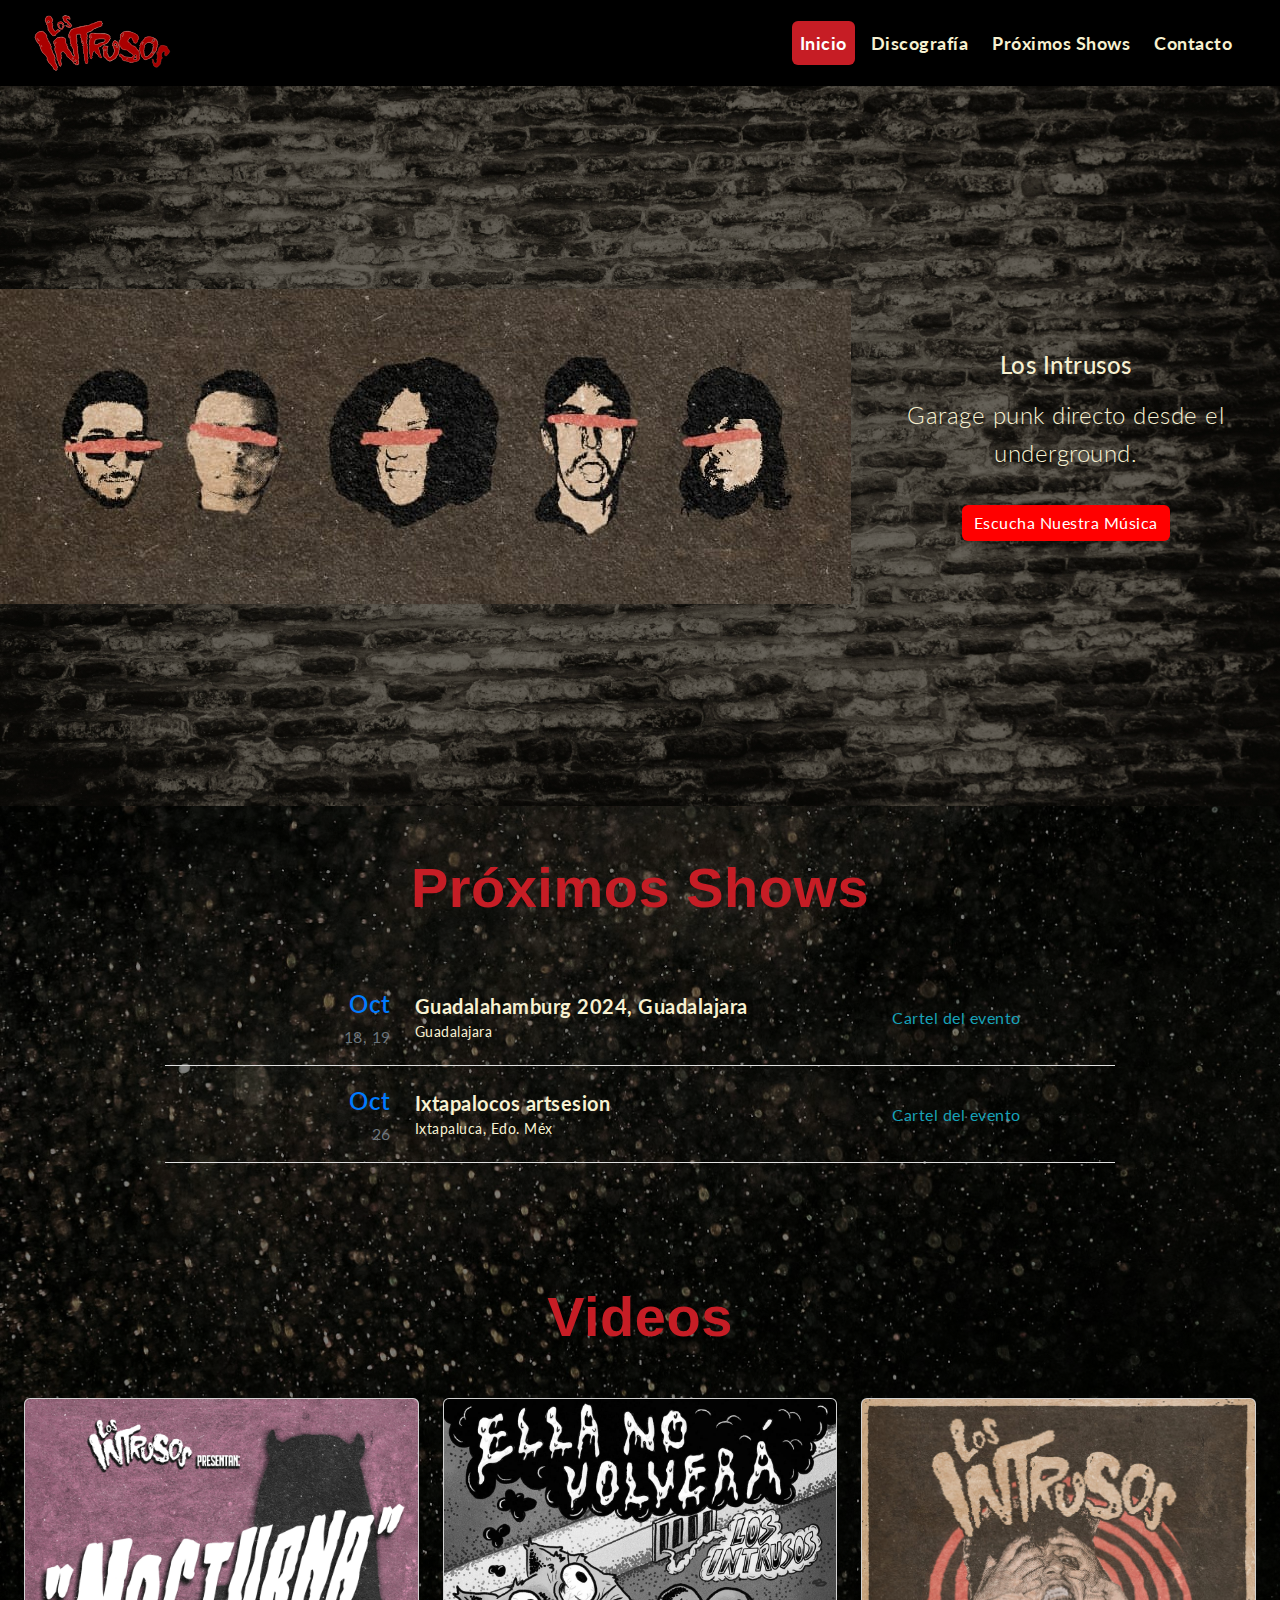
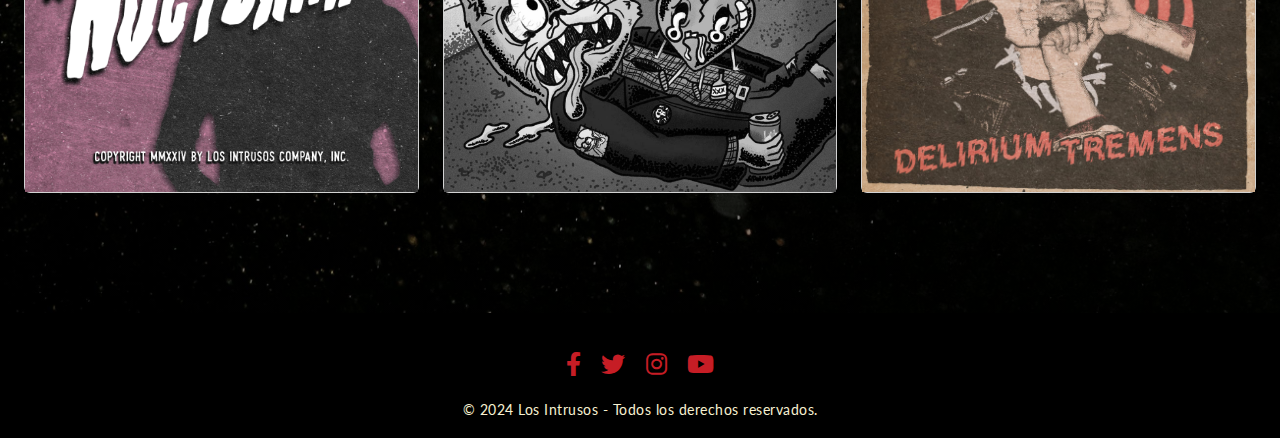
==== index.html @ 307b2fc5 "fondo 1" ====
<!DOCTYPE html>
<html lang="es">

<head>
    <meta charset="UTF-8">
    <meta name="viewport" content="width=device-width, initial-scale=1.0">
    <meta name="description" content="Sitio oficial de Los Intrusos - Garage punk desde el corazón del underground.">
    <title>Los Intrusos - Página Oficial</title>
    <!-- Favicon en SVG -->
    <link rel="icon" type="image/svg+xml" href="assets/img/favicon.svg">
    <!-- Bootstrap CSS -->
    <link href="https://cdn.jsdelivr.net/npm/bootstrap@5.3.0/dist/css/bootstrap.min.css" rel="stylesheet">
    <link rel="stylesheet" href="https://cdnjs.cloudflare.com/ajax/libs/font-awesome/6.0.0-beta3/css/all.min.css">
    <!-- CSS Personalizado -->
    <link rel="stylesheet" href="assets/css/generales.css">
     <!-- jQuery desde CDN -->
     <script src="https://code.jquery.com/jquery-3.6.0.min.js"></script>
</head>

<body>
    <!-- Header y Navbar -->
    <span class="ir-arriba icon-arrow-up2 fa-regular fa-square-caret-up">
        <!-- <i class="fa-regular fa-square-caret-up"></i> -->
    </span>
    <header>
        <!-- <nav class="navbar navbar-expand-lg navbar-dark bg-dark"></nav> -->
        <nav class="navbar navbar-expand-lg navbar-dark">
            <div class="container container-navbar">
                <a class="navbar-brand" href="#">
                    <img src="assets/img/intrusos_logo.svg" alt="Logo de Los Intrusos">
                </a>
                <!-- <a class="navbar-brand" href="#">Los Intrusos</a> -->
                <button class="navbar-toggler" type="button" data-bs-toggle="collapse" data-bs-target="#navbarNav">
                    <span class="navbar-toggler-icon"></span>
                </button>
                <div class="collapse navbar-collapse " id="navbarNav">
                    <ul class="navbar-nav ms-auto nav-pills navbar-brand">
                        <li class="nav-item">
                            <a class="nav-link active" href="#inicio">Inicio</a>
                        </li>
                        <li class="nav-item">
                            <a class="nav-link" href="#discos">Discografía</a>
                        </li>
                        <li class="nav-item">
                            <a class="nav-link" href="#tour">Próximos Shows</a>
                        </li>
                        <li class="nav-item">
                            <a class="nav-link" href="#contacto">Contacto</a>
                        </li>
                    </ul>
                </div>
            </div>
        </nav>
    </header>
    <!-- Sección Hero -->
    <section id="inicio" class="hero d-flex align-items-center">
        <img src="assets/img/todos.jpg" class="card-img-top img-hero " alt="Demo 2024">
        <div class="container text-center text-white">
            <h1>Los Intrusos</h1>
            <p class="lead">Garage punk directo desde el underground.</p>
            <a href="https://www.youtube.com/@losintrusos8599" class="btn btn-danger" target="_blank">Escucha Nuestra
                Música</a>
        </div>
    </section>
    <!-- Sección Próximos Shows -->
    <!-- section id="tour" class="tour-container bg-dark py-5 bg-light"> -->
    <section id="tour" class="tour-container py-5">
        <div class="container">
            <div class="text-center mb-5">
                <h1 class="title display-4">Próximos Shows</h1>
            </div>
            <div class="row justify-content-center">
                <div class="col-12 col-lg-10">
                    <div class="row align-items-center text-center py-3 evento-item" data-bs-toggle="modal" data-bs-target="#modalFlayer" style="cursor: pointer;">
                        <div class="col-3 text-end">
                            <a href="#" class="text-decoration-none w-100 d-block">
                                <span class="mes fs-4">Oct</span>
                                <span class="fecha d-block fs-6">18, 19</span>
                            </a>
                        </div>
                        <div class="col-5 text-start">
                            <a href="#" class="text-decoration-none w-100 d-block">
                                <span class="lugar fs-5 fw-bold">Guadalahamburg 2024, Guadalajara</span>
                                <span class="ubicacion d-block">Guadalajara</span>
                            </a>
                        </div>
                        <div class="col-4">
                            <a href="/" class="text-decoration-none w-100 d-block">
                                <span class="flyer">Cartel del evento</span>
                            </a>
                        </div>
                    </div>
                </div>
            </div>
            <div class="row justify-content-center">
                <div class="col-12 col-lg-10">
                    <div class="row align-items-center text-center py-3 evento-item" data-bs-toggle="modal" data-bs-target="#modalFlayer1" style="cursor: pointer;">
                        <div class="col-3 text-end">
                            <a href="/" class="text-decoration-none w-100 d-block">
                                <span class="mes fs-4">Oct</span>
                                <span class="fecha d-block fs-6">26</span>
                            </a>
                        </div>
                        <div class="col-5 text-start">
                            <a href="#" class="text-decoration-none w-100 d-block">
                                <span class="lugar fs-5 fw-bold">Ixtapalocos artsesion</span>
                                <span class="ubicacion d-block">Ixtapaluca, Edo. Méx</span>
                            </a>
                        </div>
                        <div class="col-4">
                            <a href="#" class="text-decoration-none w-100 d-block">
                                <span class="flyer">Cartel del evento</span>
                            </a>
                        </div>
                    </div>
                </div>
            </div>
           <!-- Modal HTML -->
           <div class="modal fade" id="modalFlayer" tabindex="-1" aria-labelledby="modalFlayer1Title" aria-hidden="true">
            <div class="modal-dialog modal-dialog-centered">
                <div class="modal-content">
                    <div class="modal-header">
                        <h5 class="modal-title title" id="modalFlayer1Title">Guadalahamburg 2024</h5>
                        <button type="button" class="btn-close" data-bs-dismiss="modal" aria-label="Close"></button>
                    </div>
                    <div class="modal-body">
                        <img src="assets/img/hamburguer_flyer.jpg" class="img-fluid" alt="Flyer del evento">
                    </div>
                </div>
            </div>
        </div>
            <div class="modal fade" id="modalFlayer1" tabindex="-1" aria-labelledby="modalFlayer1Title" aria-hidden="true">
                <div class="modal-dialog modal-dialog-centered">
                    <div class="modal-content">
                        <div class="modal-header">
                            <h5 class="modal-title title" id="modalFlayer1Title">Ixtapalocos Artsesions</h5>
                            <button type="button" class="btn-close" data-bs-dismiss="modal" aria-label="Close"></button>
                        </div>
                        <div class="modal-body">
                            <img src="assets/img/ixtapalocos.jpg" class="img-fluid" alt="Flyer del evento">
                        </div>
                    </div>
                </div>
            </div>
            <!-- Modal -->
             <!-- Modal HTML -->
            <div class="modal fade" id="modalFlayer2" tabindex="-1" aria-labelledby="modalFlayer2Title" aria-hidden="true">
                <div class="modal-dialog modal-dialog-centered">
                    <div class="modal-content">
                        <div class="modal-header">
                            <h5 class="modal-title" id="modalFlayer2Title">Flyer del Evento</h5>
                            <button type="button" class="btn-close" data-bs-dismiss="modal" aria-label="Close"></button>
                        </div>
                        <div class="modal-body">
                            <img src="assets/img/" class="img-fluid" alt="Flyer del evento">
                        </div>
                    </div>
                </div>
            </div>
            <!-- Modal -->
        </div>
    </section>
    <!-- Sección Discografía -->
    <!-- <section id="discos" class="py-5 bg-dark text-white"> -->
    <section id="discos" class="py-5 text-white discos">
        <!-- <div class="container"> -->
            <div class="text-center mb-5">
                <h1 class="title display-4">Videos</h1>
            </div>
            <div class="row"> <!-- Estructura general en filas -->
                <!-- Primera Card -->
                <div class="col-sm-12 col-md-4 mb-5"> 
                <div class="card">
                    <img src="assets/img/nocturna.jpg" class="card-img-top" alt="Nocturna">
                    <!-- <div class="card-body"> -->
                    <!-- <h5 class="card-title">Nocturna</h5>
                    <p class="card-text">Descripción breve</p> -->
                    <!-- <a href="https://www.youtube.com/watch?v=2ZESgN-nUH0" target="_blank" class="btn btn-primary">Ver video</a> -->
                    <!-- </div> -->
                </div>
                </div>
                <!-- Segunda Card -->
                <div class="col-sm-12 col-md-4 mb-5">
                    <div class="card">
                        <img src="assets/img/ellanovolvera.jpg" class="card-img-top" alt="Ella no volvera">
                        <!-- <div class="card-body">
                            <h5 class="card-title">Ella no volverá</h5>
                            <p class="card-text">Descripción breve</p>
                            <a href="https://www.youtube.com/watch?v=C_v03W-5hks" target="_blank" class="btn btn-primary">Ver video</a>
                        </div> -->
                    </div>
                </div>
                <!-- Tercera Card -->
                <div class="col-sm-12 col-md-4 mb-5">
                    <div class="card">
                        <img src="assets/img/deliriumtremen.jpg" class="card-img-top" alt="Delirium Tremens">
                        <!-- <div class="card-body">
                            <h5 class="card-title">Delirium Tremens</h5>
                            <p class="card-text">Descripción breve</p>
                            <a href="https://www.youtube.com/watch?v=zks_wS2IIqw" target="_blank" class="btn btn-primary">Ver video</a>
                        </div> -->
                    </div>
                </div>
                <!-- Cuarta Card -->
                <!-- <div class="col-sm-12 col-md-3 mb-3">
                    <div class="card">
                        <img src="assets/img/donablanca.jpg" class="card-img-top" alt="Doña blanca">
                        <div class="card-body">
                            <h5 class="card-title">Doña blanca</h5>
                            <p class="card-text">Descripción breve</p>
                            <a href="https://www.youtube.com/watch?v=HKIcbiBJI2M" target="_blank" class="btn btn-primary">Ver video</a>
                        </div>
                    </div>
                </div> -->
            </div>
        </div>
    </section>
    <!-- Footer -->
    <footer>
        <div class="fusion-social-networks-wrapper">
            <a href="https://www.facebook.com/losintrusosgarage.mx" target="_blank" aria-label="Facebook">
                <i class="fab fa-facebook-f"></i>
            </a>
            <a href="https://twitter.com" target="_blank" aria-label="Twitter">
                <i class="fab fa-twitter"></i>
            </a>
            <a href="https://www.instagram.com/losintrusosmx/" target="_blank" aria-label="Instagram">
                <i class="fab fa-instagram"></i>
            </a>
            <a href="https://www.youtube.com/@losintrusos8599" target="_blank" aria-label="YouTube">
                <i class="fab fa-youtube"></i>
            </a>
        </div>
        <p>© 2024 Los Intrusos - Todos los derechos reservados.</p>
    </footer>
<!-- </footer> -->
 <!-- js -->
    <script>
        $(document).ready(function(){

            $('.ir-arriba').click(function(){
                $('body, html').animate({
                    scrollTop: '0px'
                }, 300);
            });

            $(window).scroll(function(){
                if( $(this).scrollTop() > 0 ){
                    $('.ir-arriba').slideDown(300);
                } else {
                    $('.ir-arriba').slideUp(300);
                }
            });

        });
        $('#myModal').on('shown.bs.modal', function () {
            $('#myInput').trigger('focus');
        })
        document.querySelectorAll('.evento-item a').forEach(link => {
            link.addEventListener('click', event => {
                event.preventDefault(); // Evita el desplazamiento hacia arriba
            });
        });
    </script>
    <!-- Bootstrap JS -->
    <script src="https://cdn.jsdelivr.net/npm/bootstrap@5.3.0/dist/js/bootstrap.bundle.min.js"></script>
    <script src="https://cdn.jsdelivr.net/npm/bootstrap@5.3.0/dist/js/bootstrap.bundle.min.js"></script>
</body>
</html>
---- assets/css/generales.css ----
/* Variables Globales */
@import url('https://fonts.googleapis.com/css2?family=Poppins:wght@400;700&display=swap');
@import url('https://fonts.googleapis.com/css2?family=Lato:ital,wght@0,100;0,300;0,400;0,700;0,900;1,100;1,300;1,400;1,700;1,900&display=swap');

:root {
    --primary-color: #ff0000; /* Rojo vibrante */
    --secondary-color: #000000; /* Negro */
    --text-color: #f7f1d1;
    --background-color: #1a1a1a; /* Gris oscuro */
    
    --hero-font: 'Lato', sans-serif;
    --body-font: 'Lato', sans-serif;
    --font-size-body: clamp(14px, 1.5vw, 18px);
    --font-size-heading: clamp(20px, 2.5vw, 32px);

    --color-1: #c61d25;
    --color-1-hover: #ff4d4d;
    --color-2: #f7f1d1;
    --color-3: #0c0405;
    --color-4: #959384;
    --color-5: #d1c3b5;

    /* Medidas de fuentes */
    --font-size-xs: 14px; /* Extra Small Devices (mobile) */
    --font-size-sm: 16px; /* Small Devices (small tablets) */
    --font-size-md: 18px; /* Medium Devices (tablets, small laptops) */
    --font-size-lg: 20px; /* Large Devices (desktops, large laptops) */
    --font-size-xl: 24px; /* Extra Large Devices (large screens) */

    --size-title-xl: 42px; /* Extra Large Devices */
}

header {
    position: sticky; /* Cambia a fixed si deseas que esté siempre visible */
    top: 0;
    z-index: 1000; /* Asegura que esté por encima de otros elementos */
}

/* Estilo general del body */
body {
    /* background-color: var(--background-color); */
    /* background: linear-gradient(rgba(0, 0, 0, 0.5), rgba(0, 0, 0, 0.5)), url('../img/fondoobscuro.jpg') no-repeat center center/cover; */
    /* background: linear-gradient(rgba(0, 0, 0, 0.5), rgba(0, 0, 0, 0.5)), url('../img/fondos/fondo_azul.jpg') no-repeat center center/cover; */
    /* background: linear-gradient(rgba(0, 0, 0, 0.5), rgba(0, 0, 0, 0.5)), url('../img/fondos/pexels-cottonbro.jpg') no-repeat center center/cover; */
    background: linear-gradient(rgba(0, 0, 0, 0.5), rgba(0, 0, 0, 0.5)), url('../img/fondos/pexels-cottonbro-9665191.jpg') no-repeat center center/cover;
    /* background: url('../img/fondos/pexels-cottonbro.jpg'); */
    color: var(--text-color);
    font-family: var(--body-font);
    margin: 0;
    padding: 0;
    /* font-size: var(--font-size-xs); */
    font-size: var(--font-size-body);
    line-height: 1.6; /* Espacio entre líneas */
    letter-spacing: 0.5px; /* Espaciado entre letras */
}

/* Header y Navbar */
.navbar {
    background-color: var(--secondary-color);
    display: flex; /* Agregar flex para alinear elementos */
    justify-content: flex-end; /* Alinear opciones a la derecha */
}

.navbar-brand {
    font-family: var(--hero-font);
    font-size: var(--font-size-md);
    font-weight: bold;
}
.navbar-brand img {
    height: 60px;  /* Ajusta la altura del logo */
    width: auto;   /* Mantiene la proporción */
}
.container-navbar {
    max-width: 100%;
    padding: 0 24px; /* Espaciado lateral */
    gap: 4px;
}

.container-navbar li:hover {
    border: 1px solid var(--color-1);
    color: var(--color-1);
    border-radius: 8px;
}

#navbarNav ul {
    display: flex; /* Flex para alinear elementos horizontalmente */
    gap: 8px;
}

.nav-pills .nav-link.active, .nav-pills .show>.nav-link {
    background-color: var(--color-1); /* Usar variable global */
}

.nav-link {
    color: var(--text-color);
}

.nav-link:hover {
    color: var(--primary-color);
}

/* Hero Section */
.hero {
    height: 80vh;
    display: flex;
    justify-content: center;
    align-items: center;
    text-align: center;
    background: linear-gradient(rgba(0, 0, 0, 0.5), rgba(0, 0, 0, 0.5)), url('../img/ladrillos.jpg') no-repeat center center/cover;
    /* background: linear-gradient(rgba(0, 0, 0, 0.5), rgba(0, 0, 0, 0.5)), url('../img/fabrica.jpg') no-repeat center center/cover; */
}
.hero h1 {
    font-size: var(--font-size-lg);
    font-family: var(--hero-font);
    color: var(--color-2);
    margin-bottom: 1rem;
}

.hero p {
    font-size: var(--font-size-lg);
    margin-bottom: 2rem;
    color: var(--color-2);
}

.hero .btn {
    background-color: var(--primary-color);
    border: none;
}

.hero .btn:hover {
    background-color: #ff4d4d;
}

/* Discografía */
.discos {
    margin:24px ;
}
.carouselExampleControls{
    padding:5%;
}
.carousel-control-prev {
    left: -150px;
}
.carousel-control-next {
    right: -150px;
}

/* Próximos Shows */
.tour-container {
    /* background-color: #f8f9fa; */
}

.title {
    font-family: 'Arial', sans-serif;
    font-weight: 700;
    color: var(--color-1);
}

.evento-item {
    border-bottom: 1px solid #e0e0e0;
    transition: background-color 0.3s ease;
    cursor: pointer;
}
.evento-item a {
    color: var(--body-font);
}
.evento-item:hover .mes,
.evento-item:hover .fecha, 
.evento-item:hover .lugar,
.evento-item:hover .ubicacion,
.evento-item:hover .flyer {
    color: var(--color-1-hover);
}
.evento-item:active .mes,
.evento-item:active .fecha, 
.evento-item:active .lugar,
.evento-item:active .ubicacion,
.evento-item:active .flyer {
    color: var(--color-1-hover) !important;
}
.mes {
    font-weight: 600;
    color: #007bff;
}

.fecha {
    color: #6c757d;
}

.lugar {
    /* font-family: 'Arial', sans-serif; */
    font-weight: bold;
}

.ubicacion {
    font-size: 0.85rem;
    color: var(--text-color);
}

.flyer {
    font-size: 1rem;
    color: #17a2b8;
    cursor: pointer;
}

.flyer:hover {
    text-decoration: underline;
}
.ir-arriba {
    display:none;
    padding:20px;
    background: var(--color-1);
    font-size:20px;
    border-radius: 8px;
    color:#fff;
    cursor:pointer;
    position: fixed;
    bottom:15px;
    right:15px;
}

/* Footer */
footer {
    background-color: var(--secondary-color);
    text-align: center; /* Centra el texto */
    padding: 16px 0; /* Espaciado arriba y abajo */
}

footer p {
    color: var(--text-color);
    margin: 0; /* Elimina el margen por defecto */
    font-size: var(--font-size-xs); /* Tamaño de fuente */
}

.fusion-social-networks-wrapper {
    display: flex;
    justify-content: center; /* Centra los iconos horizontalmente */
    margin: 16px 0; /* Espacio alrededor del contenedor */
}

.fusion-social-networks-wrapper a {
    color: var(--color-1); /* Color de los iconos */
    margin: 0 10px; /* Espaciado entre iconos */
    font-size: 24px; /* Tamaño de los iconos */
    transition: color 0.3s ease; /* Transición suave para el color */
}
.fusion-social-networks-wrapper a:hover {
    color: var(--primary-color); /* Color en hover */
}
.fusion-social-networks-wrapper img {
    width: 24px; /* Ancho de los iconos */
    height: auto; /* Mantiene la proporción */
    transition: transform 0.2s; /* Añade efecto al pasar el ratón */
}

.fusion-social-networks-wrapper img:hover {
    transform: scale(1.1); /* Aumenta el tamaño del icono al pasar el ratón */
}
.bi {
    color: var(--color-1);
}
/* Estilos personalizados con media queries */
@media (max-width: 575.98px) {
    body {
        font-size: var(--font-size-sm); /* Tamaño de fuente base */
    }
    .container-navbar {
        padding: 0 12px; /* Espaciado lateral */
    }
    .navbar-brand {
        font-size: var(--font-size-sm);
    }
    .navbar-brand img {
        height: 30px;
    }
    .hero h1 {
        font-size: var(--font-size-lg);
    }
    .hero p {
        font-size: var(--font-size-md);
    }
    .img-hero {
        display: none;
    }
}

@media (min-width: 560px) and (max-width: 767.98px) {
    .container-navbar {
        padding: 0 12px 0 12px;
    }
    .container-navbar a {
        padding: 0 0 0 24px;
    }
    .navbar-brand {
        font-size: var(--font-size-sm);
    }
    .navbar-brand img {
        height: 30px;
    }
    .hero h1 {
        font-size: var(--font-size-lg);
        font-weight: bold;
    }
    .hero p {
        font-size: var(--font-size-md);
    }
    .img-hero {
        display: none;
    }
    .d-none-sm {
        display: none !important;
    }

}

@media (min-width: 768px) and (max-width: 991.98px) {
    .container-navbar {
        padding: 0;
    }   
    .navbar-brand {
        font-size: var(--font-size-md);
    }
    .hero h1 {
        font-size: var(----font-size-xl);
    }
    .hero p {
        font-size: var(--font-size-lg);
    }
    .img-hero {
        display: none;
    }
    .d-none-sm {
        display: none !important;
    }
}

@media (min-width: 992px) {
    .hero h1 {
        font-size: var(--font-size-xl);
    }
    .hero p {
        font-size: var(--font-size-xl);
    }
}
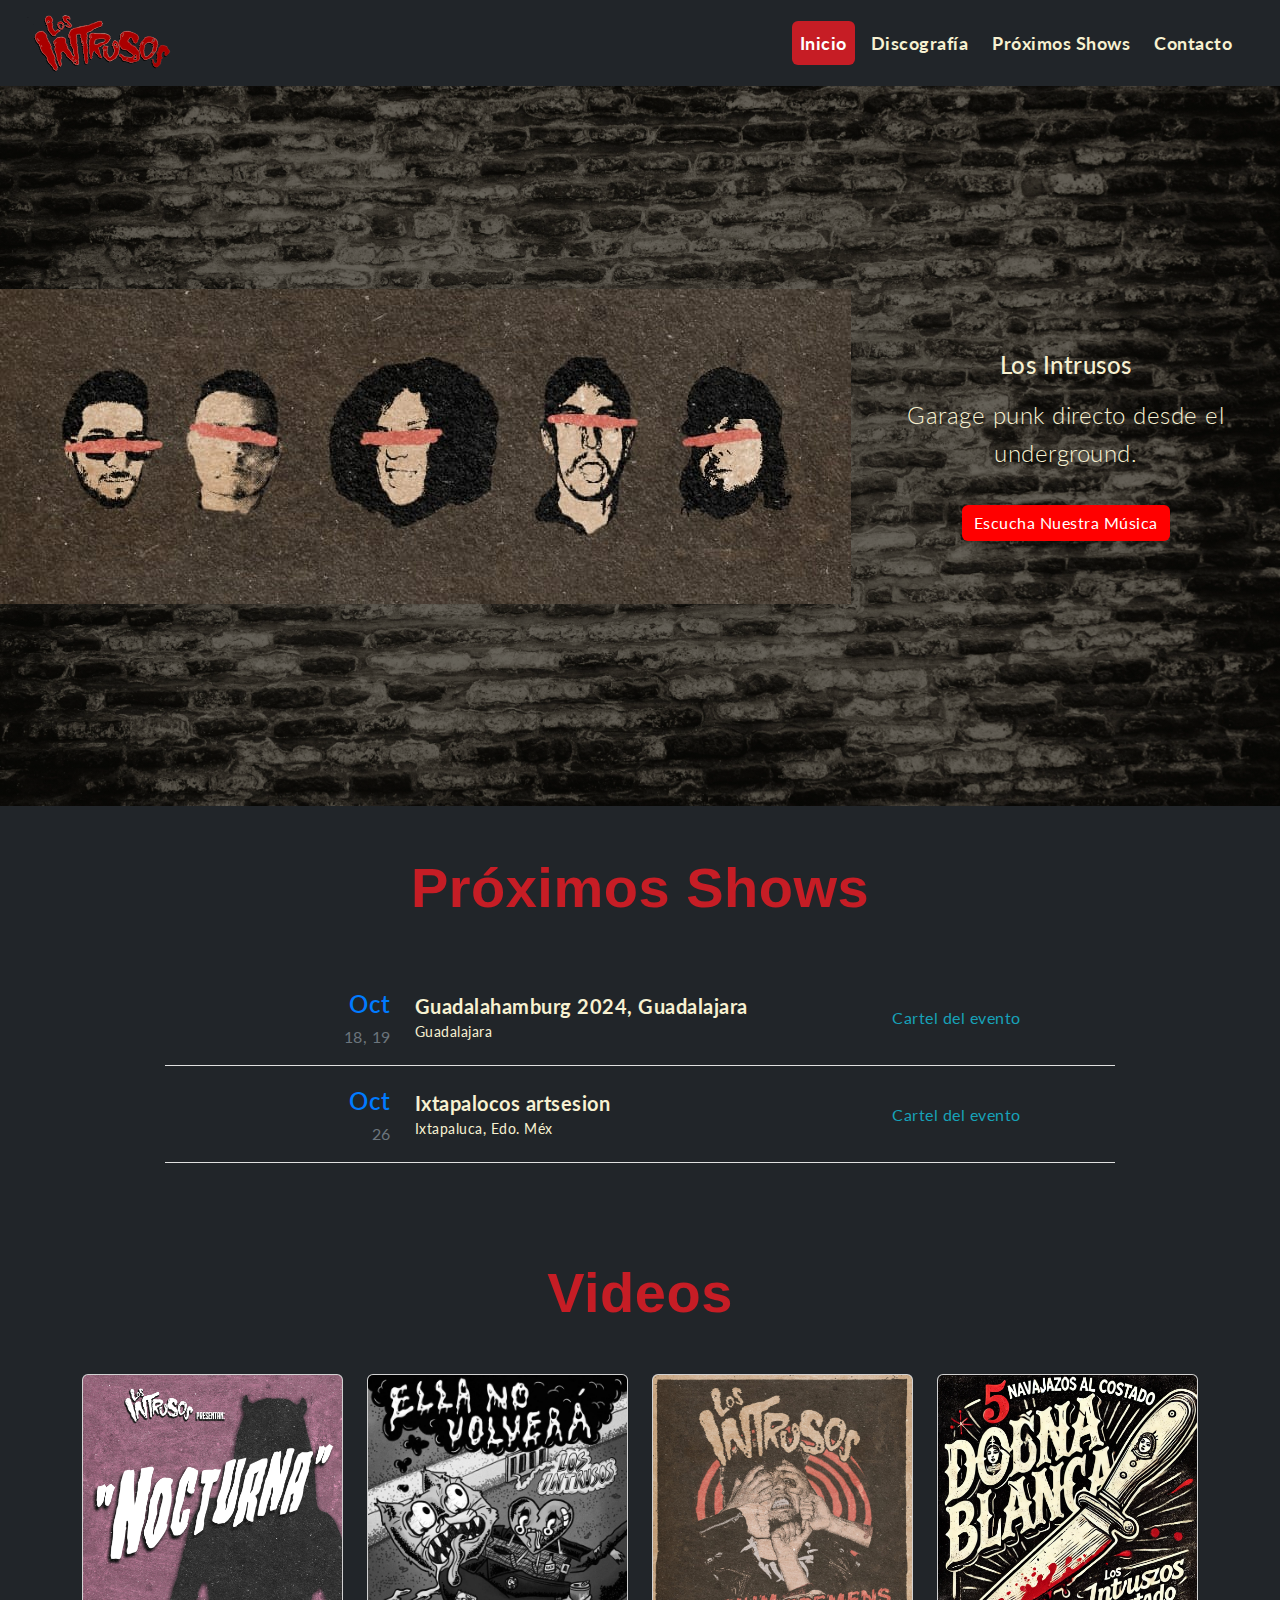
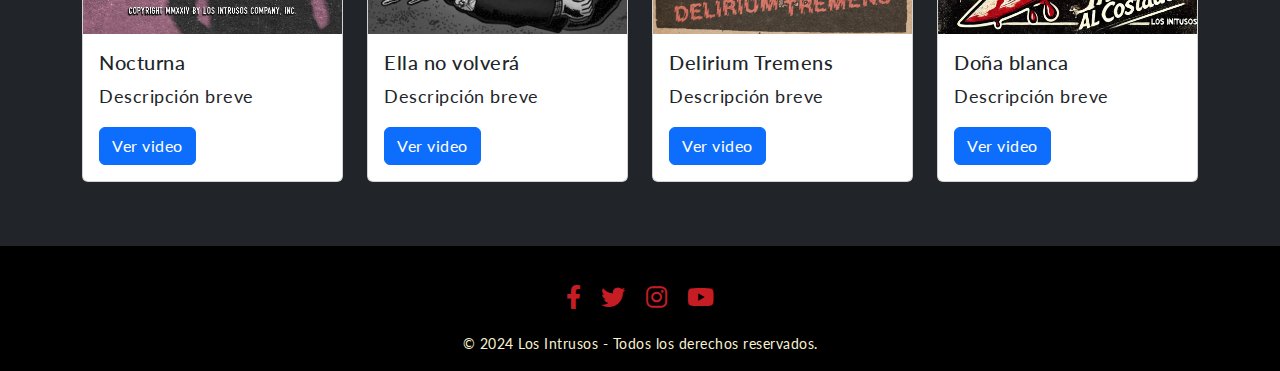
==== commit 486c6998: "fondo 1" ====
--- a/index.html
+++ b/index.html
@@ -23,8 +23,7 @@
         <!-- <i class="fa-regular fa-square-caret-up"></i> -->
     </span>
     <header>
-        <!-- <nav class="navbar navbar-expand-lg navbar-dark bg-dark"></nav> -->
-        <nav class="navbar navbar-expand-lg navbar-dark">
+        <nav class="navbar navbar-expand-lg navbar-dark bg-dark">
             <div class="container container-navbar">
                 <a class="navbar-brand" href="#">
                     <img src="assets/img/intrusos_logo.svg" alt="Logo de Los Intrusos">
@@ -63,8 +62,7 @@
         </div>
     </section>
     <!-- Sección Próximos Shows -->
-    <!-- section id="tour" class="tour-container bg-dark py-5 bg-light"> -->
-    <section id="tour" class="tour-container py-5">
+    <section id="tour" class="tour-container bg-dark py-5 bg-light">
         <div class="container">
             <div class="text-center mb-5">
                 <h1 class="title display-4">Próximos Shows</h1>
@@ -152,7 +150,7 @@
                             <button type="button" class="btn-close" data-bs-dismiss="modal" aria-label="Close"></button>
                         </div>
                         <div class="modal-body">
-                            <img src="assets/img/" class="img-fluid" alt="Flyer del evento">
+                            <img src="assets/img/hamburguer_flyer.jpg" class="img-fluid" alt="Flyer del evento">
                         </div>
                     </div>
                 </div>
@@ -161,48 +159,47 @@
         </div>
     </section>
     <!-- Sección Discografía -->
-    <!-- <section id="discos" class="py-5 bg-dark text-white"> -->
-    <section id="discos" class="py-5 text-white discos">
-        <!-- <div class="container"> -->
+    <section id="discos" class="py-5 bg-dark text-white">
+        <div class="container">
             <div class="text-center mb-5">
                 <h1 class="title display-4">Videos</h1>
             </div>
             <div class="row"> <!-- Estructura general en filas -->
                 <!-- Primera Card -->
-                <div class="col-sm-12 col-md-4 mb-5"> 
+                <div class="col-sm-12 col-md-3 mb-3"> 
                 <div class="card">
                     <img src="assets/img/nocturna.jpg" class="card-img-top" alt="Nocturna">
-                    <!-- <div class="card-body"> -->
-                    <!-- <h5 class="card-title">Nocturna</h5>
-                    <p class="card-text">Descripción breve</p> -->
-                    <!-- <a href="https://www.youtube.com/watch?v=2ZESgN-nUH0" target="_blank" class="btn btn-primary">Ver video</a> -->
-                    <!-- </div> -->
+                    <div class="card-body">
+                    <h5 class="card-title">Nocturna</h5>
+                    <p class="card-text">Descripción breve</p>
+                    <a href="https://www.youtube.com/watch?v=2ZESgN-nUH0" target="_blank" class="btn btn-primary">Ver video</a>
+                    </div>
                 </div>
                 </div>
                 <!-- Segunda Card -->
-                <div class="col-sm-12 col-md-4 mb-5">
+                <div class="col-sm-12 col-md-3 mb-3">
                     <div class="card">
                         <img src="assets/img/ellanovolvera.jpg" class="card-img-top" alt="Ella no volvera">
-                        <!-- <div class="card-body">
+                        <div class="card-body">
                             <h5 class="card-title">Ella no volverá</h5>
                             <p class="card-text">Descripción breve</p>
                             <a href="https://www.youtube.com/watch?v=C_v03W-5hks" target="_blank" class="btn btn-primary">Ver video</a>
-                        </div> -->
+                        </div>
                     </div>
                 </div>
                 <!-- Tercera Card -->
-                <div class="col-sm-12 col-md-4 mb-5">
+                <div class="col-sm-12 col-md-3 mb-3">
                     <div class="card">
                         <img src="assets/img/deliriumtremen.jpg" class="card-img-top" alt="Delirium Tremens">
-                        <!-- <div class="card-body">
+                        <div class="card-body">
                             <h5 class="card-title">Delirium Tremens</h5>
                             <p class="card-text">Descripción breve</p>
                             <a href="https://www.youtube.com/watch?v=zks_wS2IIqw" target="_blank" class="btn btn-primary">Ver video</a>
-                        </div> -->
+                        </div>
                     </div>
                 </div>
                 <!-- Cuarta Card -->
-                <!-- <div class="col-sm-12 col-md-3 mb-3">
+                <div class="col-sm-12 col-md-3 mb-3">
                     <div class="card">
                         <img src="assets/img/donablanca.jpg" class="card-img-top" alt="Doña blanca">
                         <div class="card-body">
@@ -211,7 +208,7 @@
                             <a href="https://www.youtube.com/watch?v=HKIcbiBJI2M" target="_blank" class="btn btn-primary">Ver video</a>
                         </div>
                     </div>
-                </div> -->
+                </div>
             </div>
         </div>
     </section>
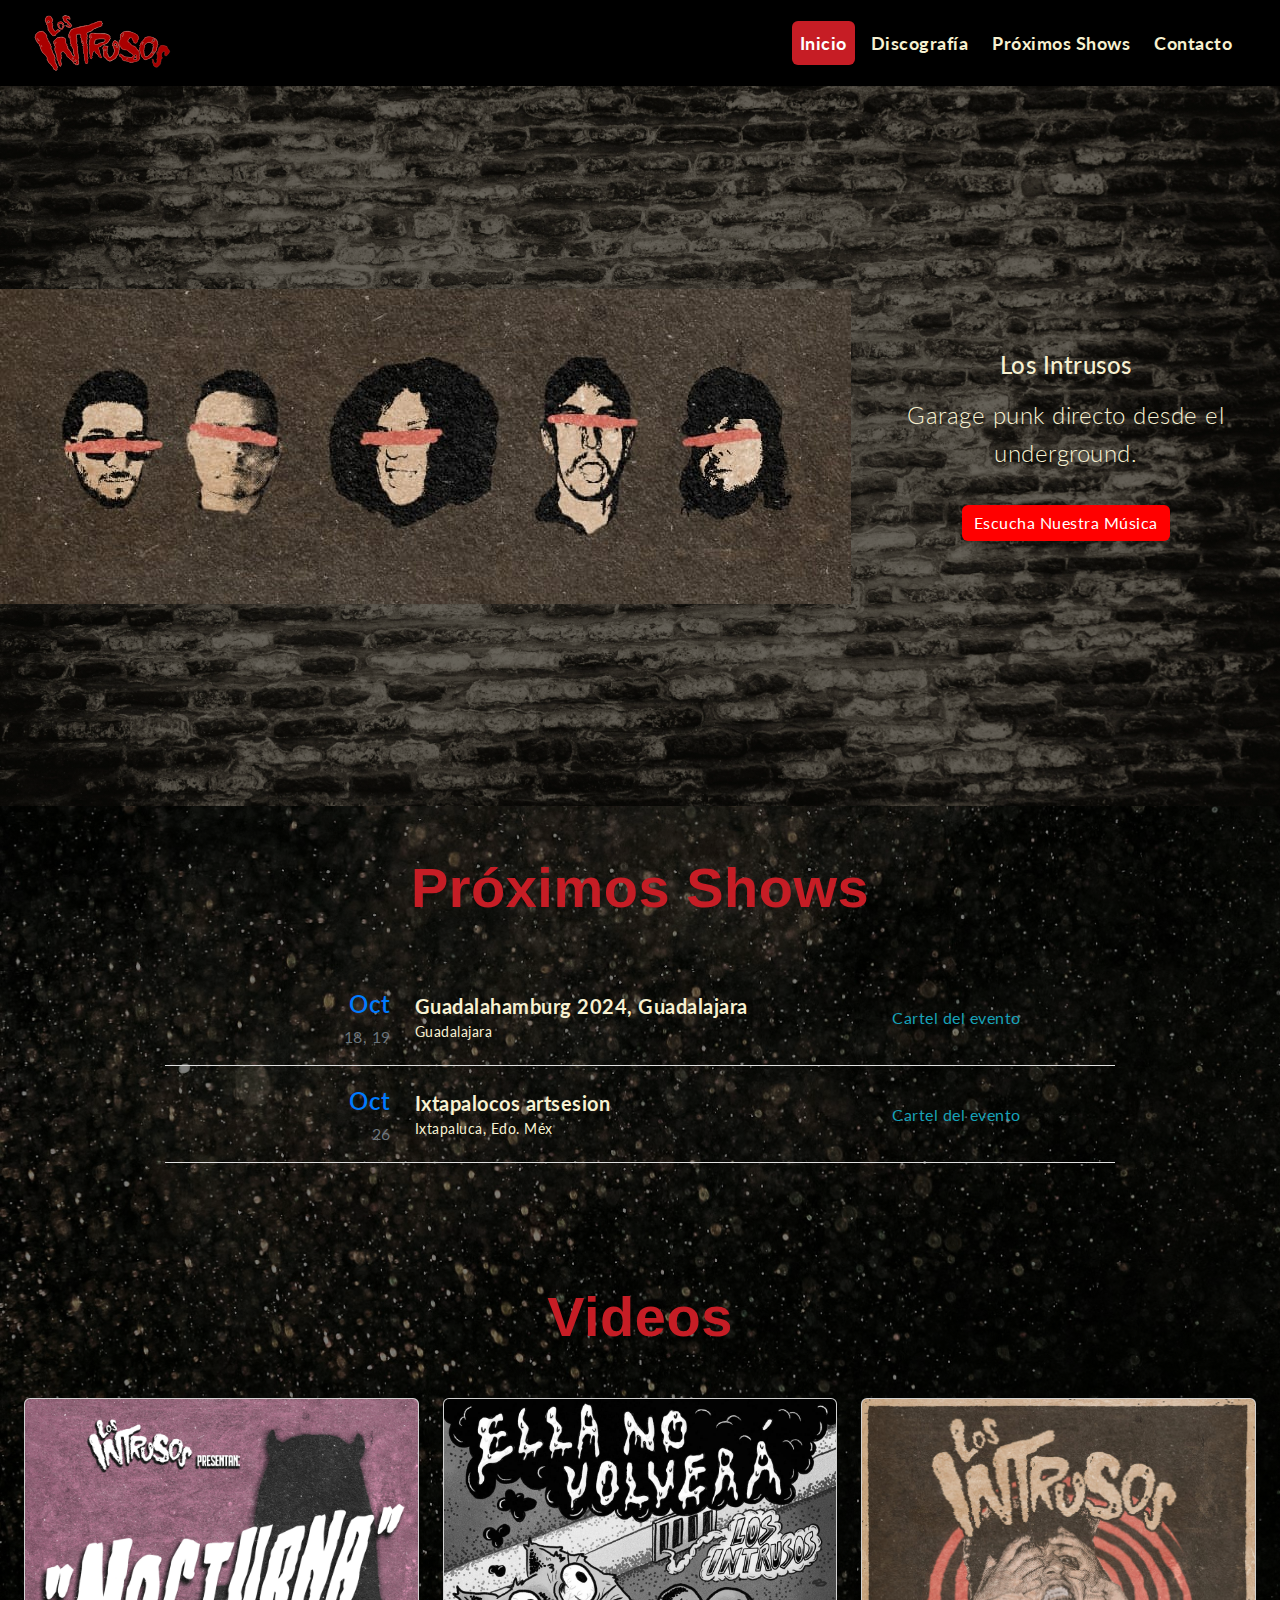
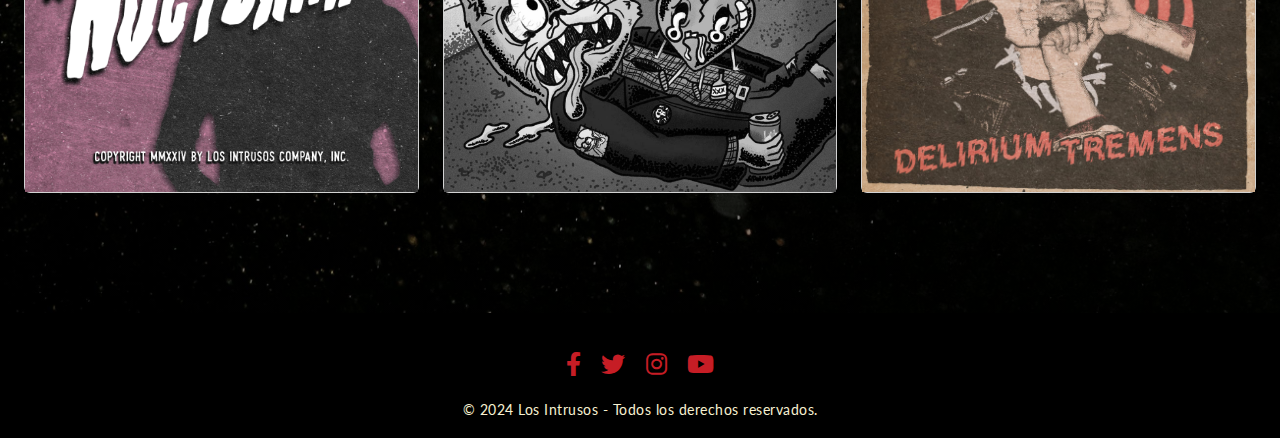
==== commit 78ea79df: "Merge branch 'main' of github.com:csanchezcruz/csanchezcruz.github.io se hace una actualización en l" ====
--- a/index.html
+++ b/index.html
@@ -23,7 +23,8 @@
         <!-- <i class="fa-regular fa-square-caret-up"></i> -->
     </span>
     <header>
-        <nav class="navbar navbar-expand-lg navbar-dark bg-dark">
+        <!-- <nav class="navbar navbar-expand-lg navbar-dark bg-dark"></nav> -->
+        <nav class="navbar navbar-expand-lg navbar-dark">
             <div class="container container-navbar">
                 <a class="navbar-brand" href="#">
                     <img src="assets/img/intrusos_logo.svg" alt="Logo de Los Intrusos">
@@ -62,7 +63,8 @@
         </div>
     </section>
     <!-- Sección Próximos Shows -->
-    <section id="tour" class="tour-container bg-dark py-5 bg-light">
+    <!-- section id="tour" class="tour-container bg-dark py-5 bg-light"> -->
+    <section id="tour" class="tour-container py-5">
         <div class="container">
             <div class="text-center mb-5">
                 <h1 class="title display-4">Próximos Shows</h1>
@@ -159,47 +161,48 @@
         </div>
     </section>
     <!-- Sección Discografía -->
-    <section id="discos" class="py-5 bg-dark text-white">
-        <div class="container">
+    <!-- <section id="discos" class="py-5 bg-dark text-white"> -->
+    <section id="discos" class="py-5 text-white discos">
+        <!-- <div class="container"> -->
             <div class="text-center mb-5">
                 <h1 class="title display-4">Videos</h1>
             </div>
             <div class="row"> <!-- Estructura general en filas -->
                 <!-- Primera Card -->
-                <div class="col-sm-12 col-md-3 mb-3"> 
+                <div class="col-sm-12 col-md-4 mb-5"> 
                 <div class="card">
                     <img src="assets/img/nocturna.jpg" class="card-img-top" alt="Nocturna">
-                    <div class="card-body">
-                    <h5 class="card-title">Nocturna</h5>
-                    <p class="card-text">Descripción breve</p>
-                    <a href="https://www.youtube.com/watch?v=2ZESgN-nUH0" target="_blank" class="btn btn-primary">Ver video</a>
-                    </div>
+                    <!-- <div class="card-body"> -->
+                    <!-- <h5 class="card-title">Nocturna</h5>
+                    <p class="card-text">Descripción breve</p> -->
+                    <!-- <a href="https://www.youtube.com/watch?v=2ZESgN-nUH0" target="_blank" class="btn btn-primary">Ver video</a> -->
+                    <!-- </div> -->
                 </div>
                 </div>
                 <!-- Segunda Card -->
-                <div class="col-sm-12 col-md-3 mb-3">
+                <div class="col-sm-12 col-md-4 mb-5">
                     <div class="card">
                         <img src="assets/img/ellanovolvera.jpg" class="card-img-top" alt="Ella no volvera">
-                        <div class="card-body">
+                        <!-- <div class="card-body">
                             <h5 class="card-title">Ella no volverá</h5>
                             <p class="card-text">Descripción breve</p>
                             <a href="https://www.youtube.com/watch?v=C_v03W-5hks" target="_blank" class="btn btn-primary">Ver video</a>
-                        </div>
+                        </div> -->
                     </div>
                 </div>
                 <!-- Tercera Card -->
-                <div class="col-sm-12 col-md-3 mb-3">
+                <div class="col-sm-12 col-md-4 mb-5">
                     <div class="card">
                         <img src="assets/img/deliriumtremen.jpg" class="card-img-top" alt="Delirium Tremens">
-                        <div class="card-body">
+                        <!-- <div class="card-body">
                             <h5 class="card-title">Delirium Tremens</h5>
                             <p class="card-text">Descripción breve</p>
                             <a href="https://www.youtube.com/watch?v=zks_wS2IIqw" target="_blank" class="btn btn-primary">Ver video</a>
-                        </div>
+                        </div> -->
                     </div>
                 </div>
                 <!-- Cuarta Card -->
-                <div class="col-sm-12 col-md-3 mb-3">
+                <!-- <div class="col-sm-12 col-md-3 mb-3">
                     <div class="card">
                         <img src="assets/img/donablanca.jpg" class="card-img-top" alt="Doña blanca">
                         <div class="card-body">
@@ -208,7 +211,7 @@
                             <a href="https://www.youtube.com/watch?v=HKIcbiBJI2M" target="_blank" class="btn btn-primary">Ver video</a>
                         </div>
                     </div>
-                </div>
+                </div> -->
             </div>
         </div>
     </section>
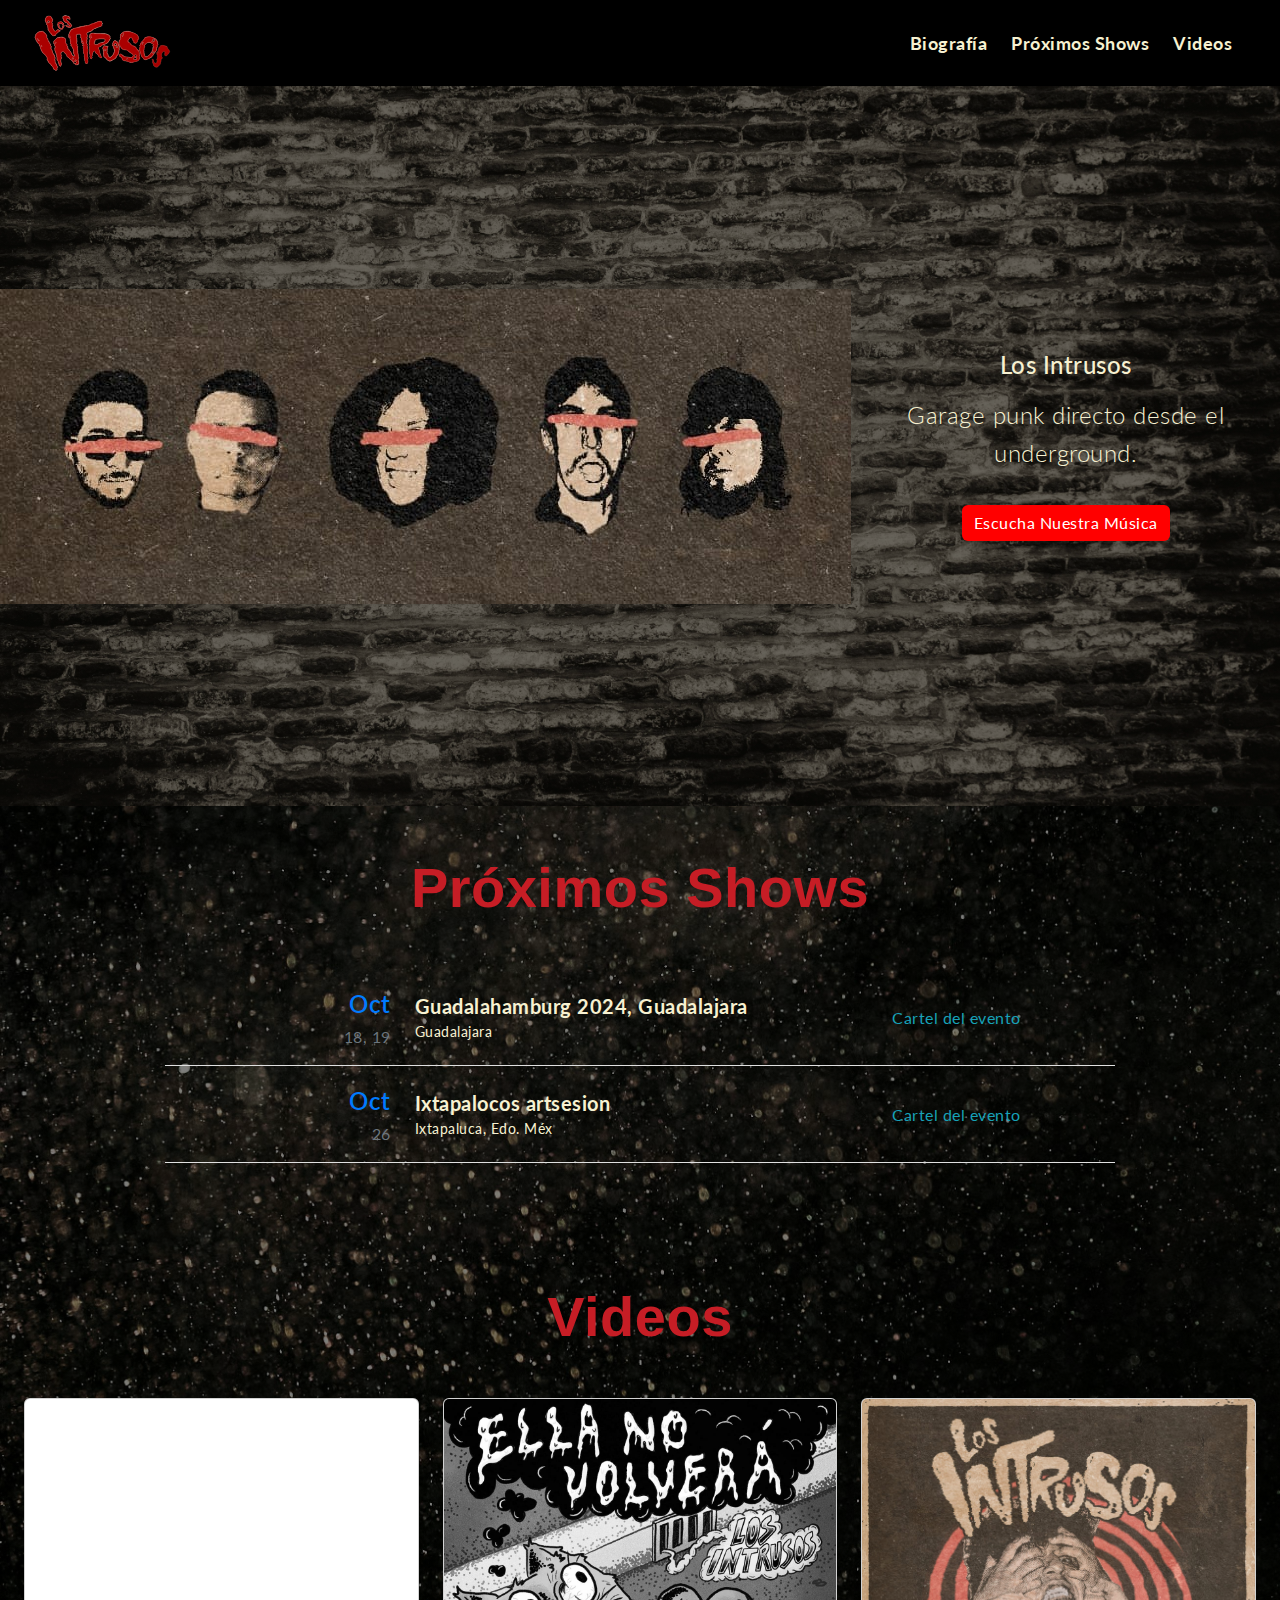
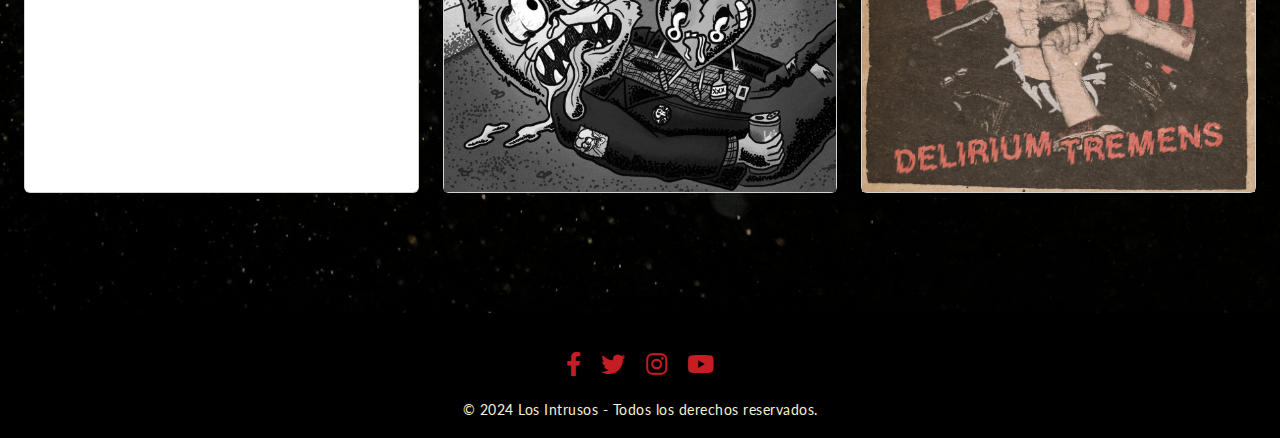
==== commit d6b45ce1: "ajuste de menu hamburguer" ====
--- a/index.html
+++ b/index.html
@@ -4,19 +4,12 @@
 <head>
     <meta charset="UTF-8">
     <meta name="viewport" content="width=device-width, initial-scale=1.0">
-    <meta name="description" content="Sitio oficial de Los Intrusos - Garage punk desde el corazón del underground.">
     <title>Los Intrusos - Página Oficial</title>
-    <!-- Favicon en SVG -->
     <link rel="icon" type="image/svg+xml" href="assets/img/favicon.svg">
-    <!-- Bootstrap CSS -->
     <link href="https://cdn.jsdelivr.net/npm/bootstrap@5.3.0/dist/css/bootstrap.min.css" rel="stylesheet">
     <link rel="stylesheet" href="https://cdnjs.cloudflare.com/ajax/libs/font-awesome/6.0.0-beta3/css/all.min.css">
-    <!-- CSS Personalizado -->
     <link rel="stylesheet" href="assets/css/generales.css">
-     <!-- jQuery desde CDN -->
-     <script src="https://code.jquery.com/jquery-3.6.0.min.js"></script>
 </head>
-
 <body>
     <!-- Header y Navbar -->
     <span class="ir-arriba icon-arrow-up2 fa-regular fa-square-caret-up">
@@ -36,17 +29,17 @@
                 <div class="collapse navbar-collapse " id="navbarNav">
                     <ul class="navbar-nav ms-auto nav-pills navbar-brand">
                         <li class="nav-item">
-                            <a class="nav-link active" href="#inicio">Inicio</a>
-                        </li>
-                        <li class="nav-item">
-                            <a class="nav-link" href="#discos">Discografía</a>
+                            <a class="nav-link" href="#inicio">Biografía</a>
                         </li>
                         <li class="nav-item">
                             <a class="nav-link" href="#tour">Próximos Shows</a>
                         </li>
                         <li class="nav-item">
+                            <a class="nav-link" href="#videos">Videos</a>
+                        </li>
+                        <!-- <li class="nav-item">
                             <a class="nav-link" href="#contacto">Contacto</a>
-                        </li>
+                        </li> -->
                     </ul>
                 </div>
             </div>
@@ -162,7 +155,7 @@
     </section>
     <!-- Sección Discografía -->
     <!-- <section id="discos" class="py-5 bg-dark text-white"> -->
-    <section id="discos" class="py-5 text-white discos">
+    <section id="videos" class="py-5 text-white discos">
         <!-- <div class="container"> -->
             <div class="text-center mb-5">
                 <h1 class="title display-4">Videos</h1>
@@ -171,7 +164,14 @@
                 <!-- Primera Card -->
                 <div class="col-sm-12 col-md-4 mb-5"> 
                 <div class="card">
-                    <img src="assets/img/nocturna.jpg" class="card-img-top" alt="Nocturna">
+                    <div class="row">
+                        <div class="col-12">
+                            <div class="ratio ratio-1x1">
+                                <iframe src="https://www.youtube.com/watch?v=2ZESgN-nUH0" title="YouTube video" allowfullscreen></iframe>
+                            </div>
+                        </div>
+                    </div>
+                    <!-- <img src="assets/img/nocturna.jpg" class="card-img-top" alt="Nocturna"> -->
                     <!-- <div class="card-body"> -->
                     <!-- <h5 class="card-title">Nocturna</h5>
                     <p class="card-text">Descripción breve</p> -->
@@ -262,8 +262,9 @@
             });
         });
     </script>
-    <!-- Bootstrap JS -->
-    <script src="https://cdn.jsdelivr.net/npm/bootstrap@5.3.0/dist/js/bootstrap.bundle.min.js"></script>
-    <script src="https://cdn.jsdelivr.net/npm/bootstrap@5.3.0/dist/js/bootstrap.bundle.min.js"></script>
+    <!-- jQuery y Bootstrap JS -->
+    <script src="https://code.jquery.com/jquery-3.6.0.min.js"></script>
+    <script src="https://cdn.jsdelivr.net/npm/@popperjs/core@2.11.6/dist/umd/popper.min.js"></script>
+    <script src="https://cdn.jsdelivr.net/npm/bootstrap@5.3.0/dist/js/bootstrap.min.js"></script>
 </body>
 </html>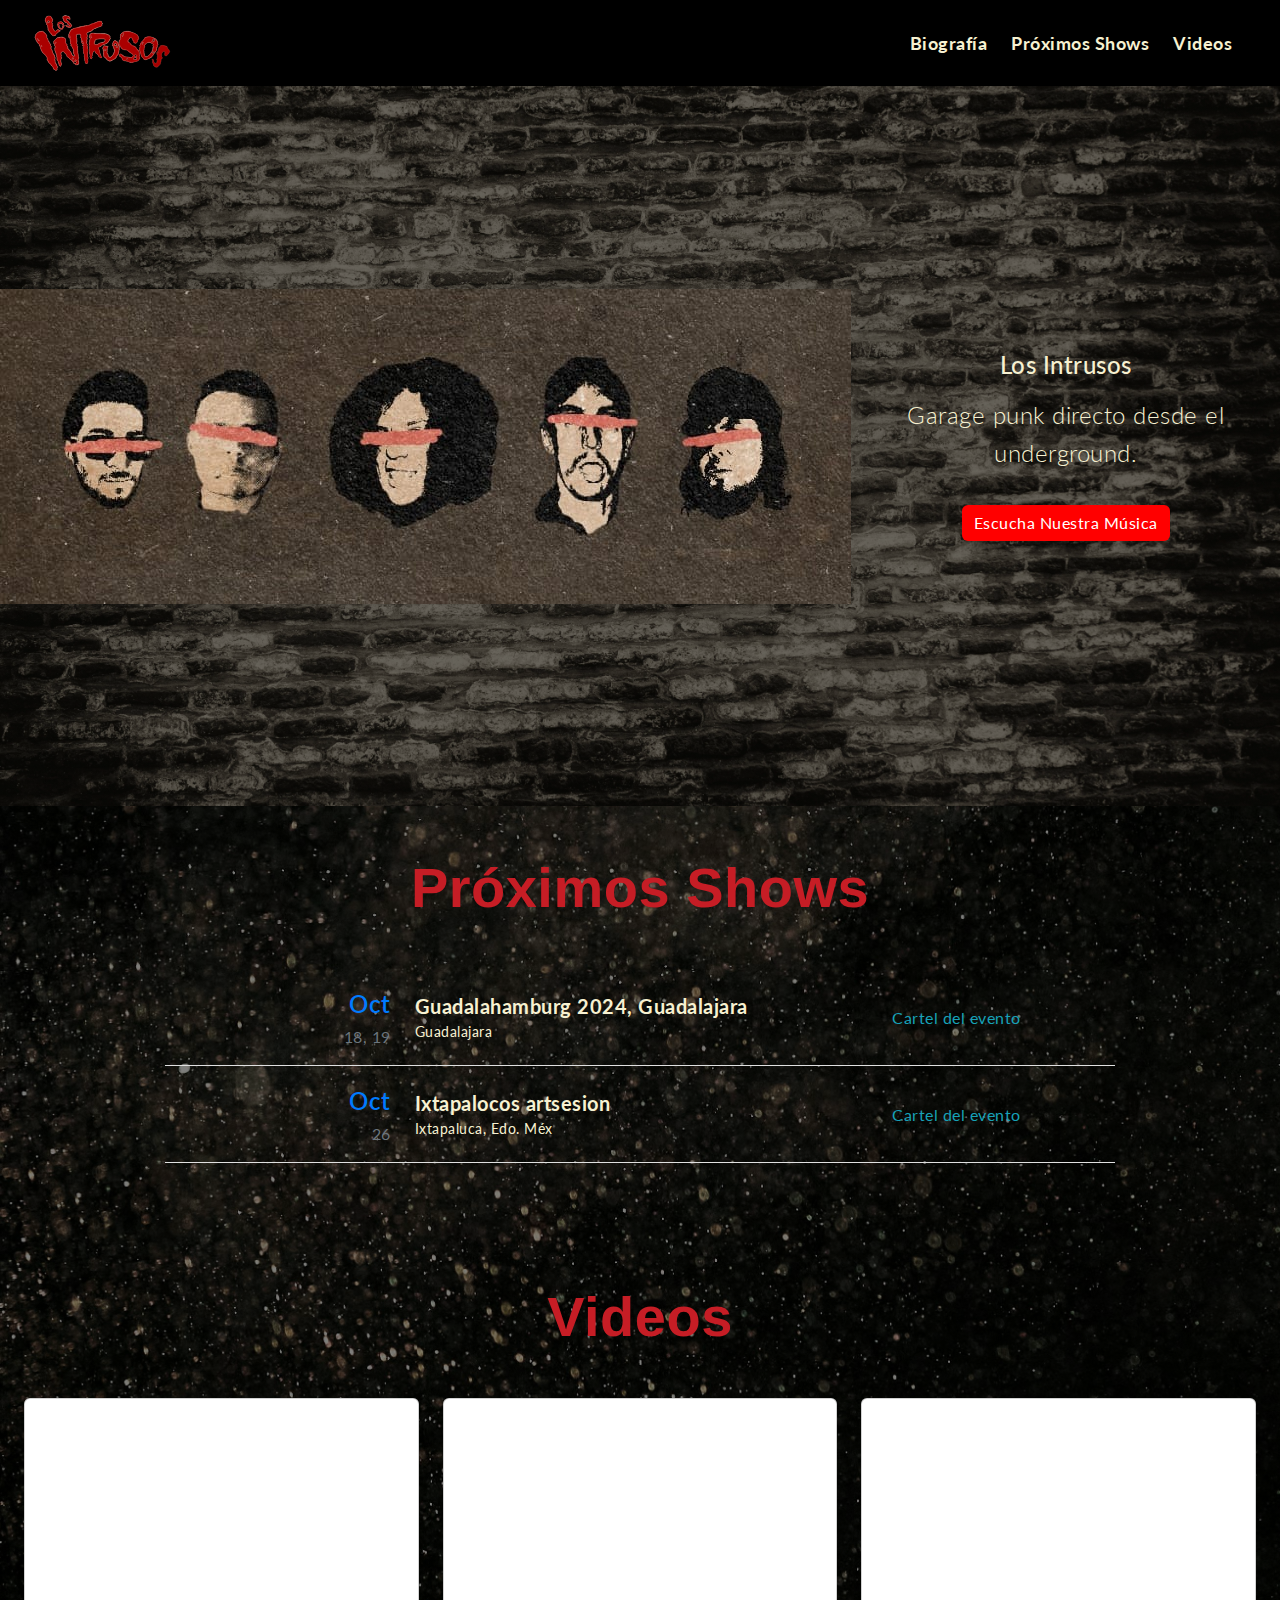
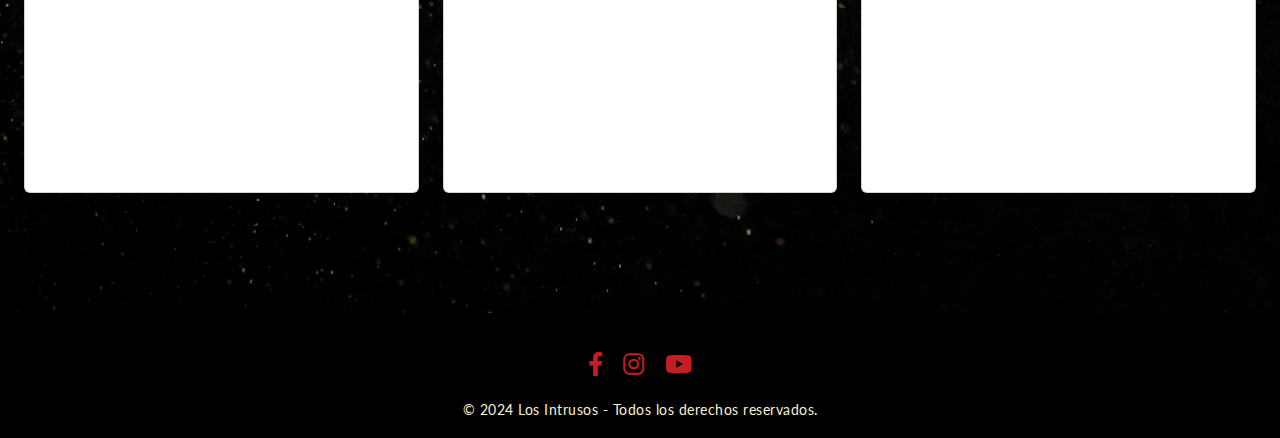
==== commit b68df5f9: "se agregan videos de youtube" ====
--- a/index.html
+++ b/index.html
@@ -167,7 +167,7 @@
                     <div class="row">
                         <div class="col-12">
                             <div class="ratio ratio-1x1">
-                                <iframe src="https://www.youtube.com/watch?v=2ZESgN-nUH0" title="YouTube video" allowfullscreen></iframe>
+                                <iframe width="560" height="315" src="https://www.youtube.com/embed/2ZESgN-nUH0?si=RhUqgRo0UtV2H3DE" title="YouTube video player" frameborder="0" allow="accelerometer; autoplay; clipboard-write; encrypted-media; gyroscope; picture-in-picture; web-share" referrerpolicy="strict-origin-when-cross-origin" allowfullscreen></iframe>
                             </div>
                         </div>
                     </div>
@@ -182,7 +182,11 @@
                 <!-- Segunda Card -->
                 <div class="col-sm-12 col-md-4 mb-5">
                     <div class="card">
-                        <img src="assets/img/ellanovolvera.jpg" class="card-img-top" alt="Ella no volvera">
+                        <div class="ratio ratio-1x1">
+                            <iframe width="560" height="315" src="https://www.youtube.com/embed/C_v03W-5hks?si=-tfJA16KnJ5H_jUH" title="YouTube video player" frameborder="0" allow="accelerometer; autoplay; clipboard-write; encrypted-media; gyroscope; picture-in-picture; web-share" referrerpolicy="strict-origin-when-cross-origin" allowfullscreen></iframe>
+                        </div>
+                        
+                        <!-- <img src="assets/img/ellanovolvera.jpg" class="card-img-top" alt="Ella no volvera"> -->
                         <!-- <div class="card-body">
                             <h5 class="card-title">Ella no volverá</h5>
                             <p class="card-text">Descripción breve</p>
@@ -193,7 +197,10 @@
                 <!-- Tercera Card -->
                 <div class="col-sm-12 col-md-4 mb-5">
                     <div class="card">
-                        <img src="assets/img/deliriumtremen.jpg" class="card-img-top" alt="Delirium Tremens">
+                        <div class="ratio ratio-1x1">
+                            <iframe width="560" height="315" src="https://www.youtube.com/embed/zks_wS2IIqw?si=qZ2AHurXiKDK87vs" title="YouTube video player" frameborder="0" allow="accelerometer; autoplay; clipboard-write; encrypted-media; gyroscope; picture-in-picture; web-share" referrerpolicy="strict-origin-when-cross-origin" allowfullscreen></iframe>
+                        </div>
+                        <!-- <img src="assets/img/deliriumtremen.jpg" class="card-img-top" alt="Delirium Tremens"> -->
                         <!-- <div class="card-body">
                             <h5 class="card-title">Delirium Tremens</h5>
                             <p class="card-text">Descripción breve</p>
@@ -220,9 +227,6 @@
         <div class="fusion-social-networks-wrapper">
             <a href="https://www.facebook.com/losintrusosgarage.mx" target="_blank" aria-label="Facebook">
                 <i class="fab fa-facebook-f"></i>
-            </a>
-            <a href="https://twitter.com" target="_blank" aria-label="Twitter">
-                <i class="fab fa-twitter"></i>
             </a>
             <a href="https://www.instagram.com/losintrusosmx/" target="_blank" aria-label="Instagram">
                 <i class="fab fa-instagram"></i>
